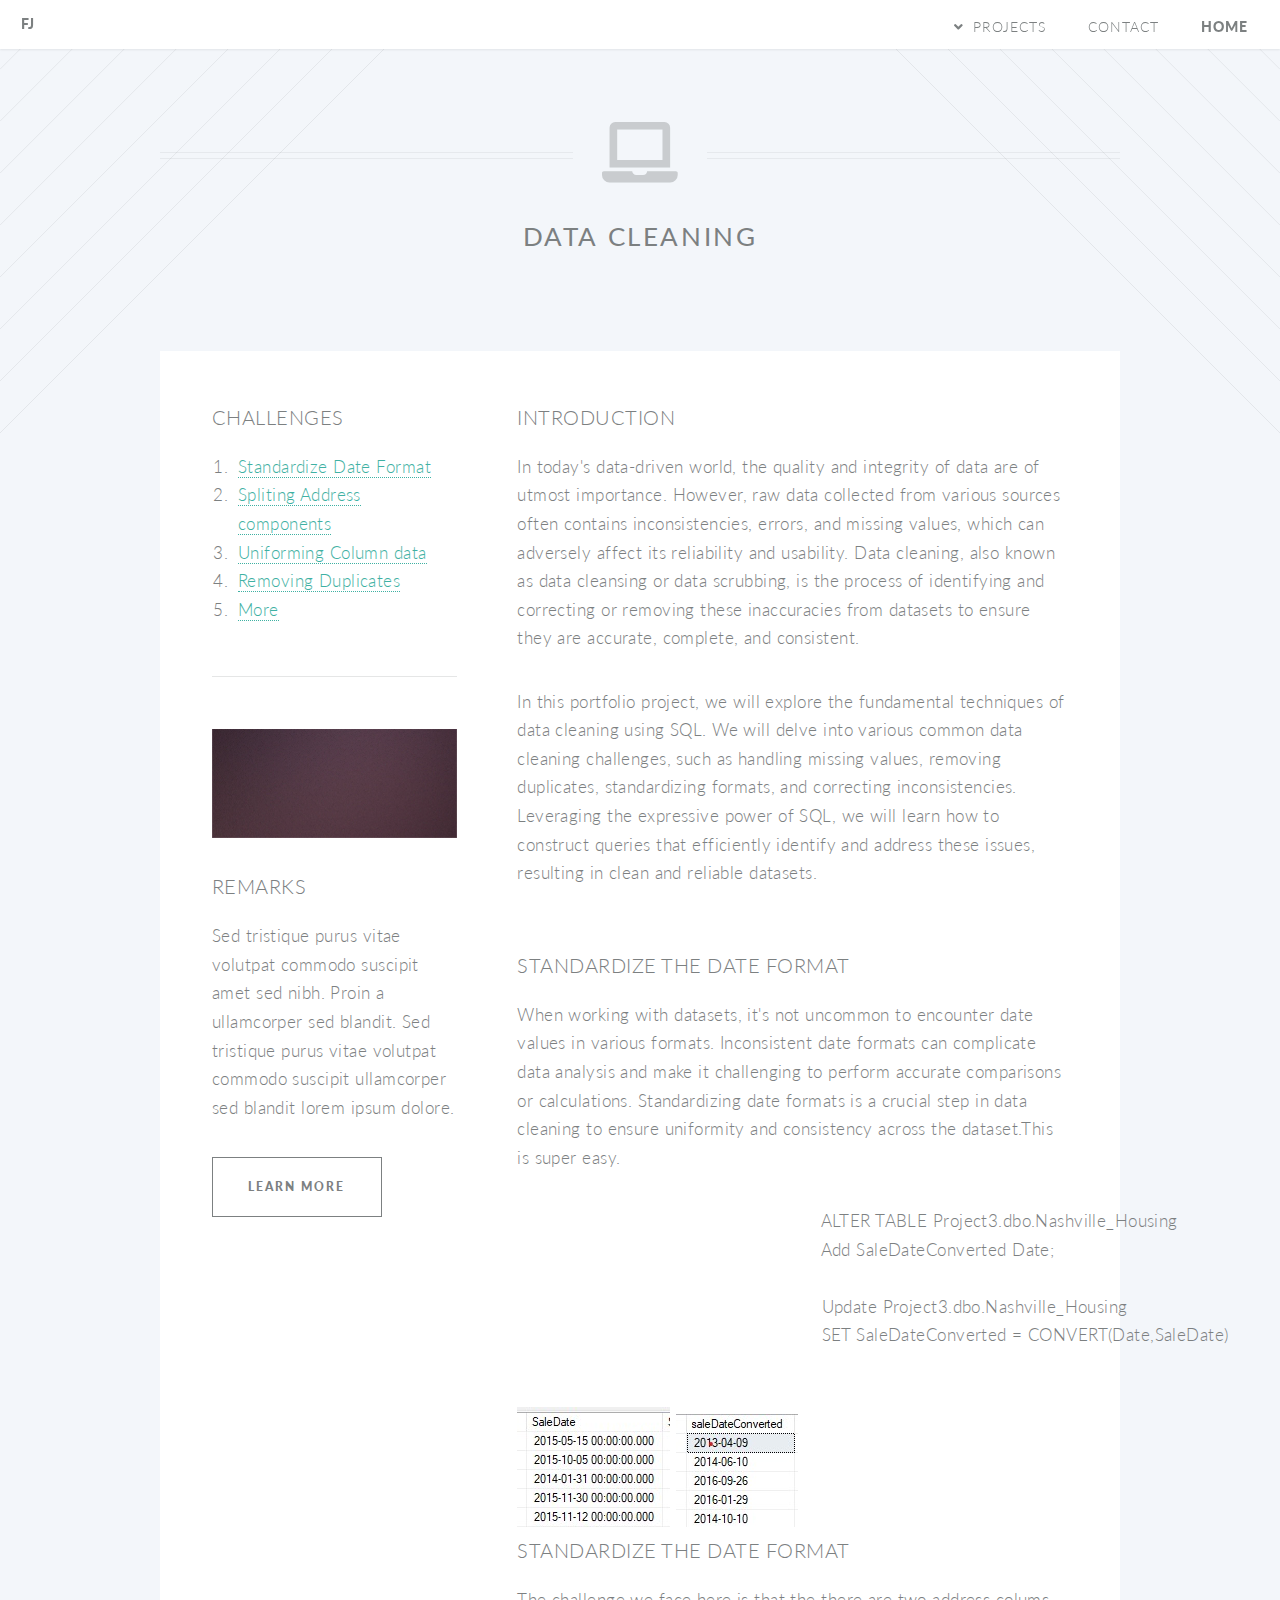
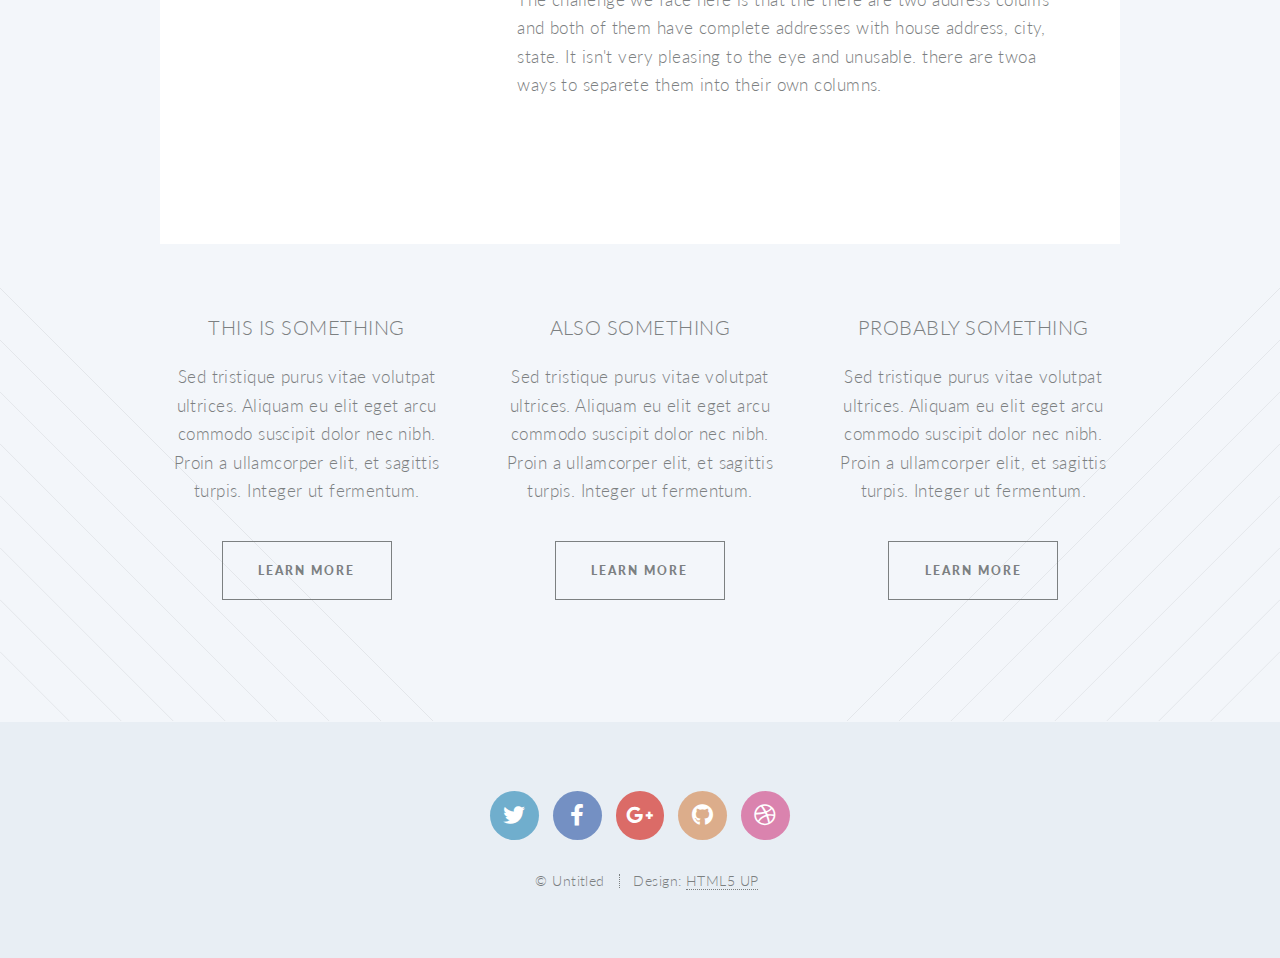
==== data_clean.html @ 55c639bf "Add files via upload" ====
<!DOCTYPE HTML>
<!--
	Twenty by HTML5 UP
	html5up.net | @ajlkn
	Free for personal and commercial use under the CCA 3.0 license (html5up.net/license)
-->
<html>
	<head>
		<!-- *******************************************
		************DONT FORGET TO CHANGE THIS*****************
		*************************************************-->
		<title>Data Cleaning</title>
		<meta charset="utf-8" />
		<meta name="viewport" content="width=device-width, initial-scale=1, user-scalable=no" />
		<link rel="stylesheet" href="assets/css/main.css" />
		<noscript><link rel="stylesheet" href="assets/css/noscript.css" /></noscript>
	</head>
	<body class="left-sidebar is-preload">
		<div id="page-wrapper">

			<!-- Header -->
			<header id="header">
				<h1 id="logo"><a href="index.html">FJ</a></h1>
				<nav id="nav">
					<ul>
						<li class="submenu">
							<a href="#">Projects</a>
							<ul>
								<li><a href="data_expl.html">Data Exploration</a></li>
								<li><a href="data_vis.html">Data Visualization</a></li>
								<li><a href="data_clean.html">Data Cleaning</a></li>
								<li><a href="data_corr.html">Data Correaltion</a></li>
								
							</ul>
						</li>
						<li><a href="contact.html">Contact</a></li>
						<li class="current"><a href="index.html">Home</a></li>
					</ul>
				</nav>
			</header>


			<!-- Main -->
				<article id="main">

					<header class="special container">
						<span class="icon solid fa-laptop"></span>
						<h2><strong>Data Cleaning</strong></h2>
						<p></p>
					</header>

					<!-- One -->
						<section class="wrapper style4 container">

							<div class="row gtr-150">
								<div class="col-4 col-12-narrower">

									<!-- Sidebar -->
										<div class="sidebar">
											<section>
												<header>
													<h3>Challenges</h3>
												</header>
												<ol>
                                                    <li><a herf="#">Standardize Date Format </a></li>
                                                    <li><a herf="#">Spliting Address components</a></li>
                                                    <li><a herf="#">Uniforming Column data</a></li>
                                                    <li><a herf="#">Removing Duplicates</a></li>
                                                    <li><a herf="#">More</a></li>
                                                </ol>
											</section>

											<section>
												<a href="#" class="image featured"><img src="images/pic03.jpg" alt="" /></a>
												<header>
													<h3>REmarks</h3>
												</header>
												<p>Sed tristique purus vitae volutpat commodo suscipit amet sed nibh. Proin a ullamcorper sed blandit. Sed tristique purus vitae volutpat commodo suscipit ullamcorper sed blandit lorem ipsum dolore.</p>
												<footer>
													<ul class="buttons">
														<li><a href="#" class="button small">Learn More</a></li>
													</ul>
												</footer>
											</section>
										</div>

								</div>
								<div class="col-8 col-12-narrower imp-narrower">

									<!-- Content -->
										<div class="content">
											<section>
												
												<header>
													<h3>Introduction</h3>
												</header>
                                                <p>In today's data-driven world, the quality and integrity of data are of utmost importance. However, raw data collected from various sources often contains inconsistencies, errors, and missing values, which can adversely affect its reliability and usability. Data cleaning, also known as data cleansing or data scrubbing, is the process of identifying and correcting or removing these inaccuracies from datasets to ensure they are accurate, complete, and consistent.</p>
                                                <p>In this portfolio project, we will explore the fundamental techniques of data cleaning using SQL. We will delve into various common data cleaning challenges, such as handling missing values, removing duplicates, standardizing formats, and correcting inconsistencies. Leveraging the expressive power of SQL, we will learn how to construct queries that efficiently identify and address these issues, resulting in clean and reliable datasets.</p>
                                                <br>
                                                <div class="box">
                                                <h3>Standardize the date format</h3>
                                                <p>When working with datasets, it's not uncommon to encounter date values in various formats. Inconsistent date formats can complicate data analysis and make it challenging to perform accurate comparisons or calculations. Standardizing date formats is a crucial step in data cleaning to ensure uniformity and consistency across the dataset.This is super easy. </p>
                                                
                                                    <pre>
                                                        ALTER TABLE Project3.dbo.Nashville_Housing
                                                        Add SaleDateConverted Date;

                                                        Update Project3.dbo.Nashville_Housing
                                                        SET SaleDateConverted = CONVERT(Date,SaleDate)

                                                    </pre>
                                                    <img src="images/date_1.jpg" alt="" />
                                                    <img src="images/date_2.jpg" alt="" />
                                                      
                                            </div>
                                            <div>
                                                <h3>Standardize the date format</h3> 
                                                <p>The challenge we face here is that the there are two address colums and both of them have complete addresses with house address, city, state. It isn't very pleasing to the eye and unusable. there are twoa ways to separete them into their own columns. </p>
                                                <pre>
                                                    
                                                </pre>
                                            </div>
                                            
                                            </section>
										</div>

								</div>
							</div>
						</section>

					<!-- Two -->
						<section class="wrapper style1 container special">
							<div class="row">
								<div class="col-4 col-12-narrower">

									<section>
										<header>
											<h3>This is Something</h3>
										</header>
										<p>Sed tristique purus vitae volutpat ultrices. Aliquam eu elit eget arcu commodo suscipit dolor nec nibh. Proin a ullamcorper elit, et sagittis turpis. Integer ut fermentum.</p>
										<footer>
											<ul class="buttons">
												<li><a href="#" class="button small">Learn More</a></li>
											</ul>
										</footer>
									</section>

								</div>
								<div class="col-4 col-12-narrower">

									<section>
										<header>
											<h3>Also Something</h3>
										</header>
										<p>Sed tristique purus vitae volutpat ultrices. Aliquam eu elit eget arcu commodo suscipit dolor nec nibh. Proin a ullamcorper elit, et sagittis turpis. Integer ut fermentum.</p>
										<footer>
											<ul class="buttons">
												<li><a href="#" class="button small">Learn More</a></li>
											</ul>
										</footer>
									</section>

								</div>
								<div class="col-4 col-12-narrower">

									<section>
										<header>
											<h3>Probably Something</h3>
										</header>
										<p>Sed tristique purus vitae volutpat ultrices. Aliquam eu elit eget arcu commodo suscipit dolor nec nibh. Proin a ullamcorper elit, et sagittis turpis. Integer ut fermentum.</p>
										<footer>
											<ul class="buttons">
												<li><a href="#" class="button small">Learn More</a></li>
											</ul>
										</footer>
									</section>

								</div>
							</div>
						</section>

				</article>

			<!-- Footer -->
				<footer id="footer">

					<ul class="icons">
						<li><a href="#" class="icon brands circle fa-twitter"><span class="label">Twitter</span></a></li>
						<li><a href="#" class="icon brands circle fa-facebook-f"><span class="label">Facebook</span></a></li>
						<li><a href="#" class="icon brands circle fa-google-plus-g"><span class="label">Google+</span></a></li>
						<li><a href="#" class="icon brands circle fa-github"><span class="label">Github</span></a></li>
						<li><a href="#" class="icon brands circle fa-dribbble"><span class="label">Dribbble</span></a></li>
					</ul>

					<ul class="copyright">
						<li>&copy; Untitled</li><li>Design: <a href="http://html5up.net">HTML5 UP</a></li>
					</ul>

				</footer>

		</div>

		<!-- Scripts -->
			<script src="assets/js/jquery.min.js"></script>
			<script src="assets/js/jquery.dropotron.min.js"></script>
			<script src="assets/js/jquery.scrolly.min.js"></script>
			<script src="assets/js/jquery.scrollgress.min.js"></script>
			<script src="assets/js/jquery.scrollex.min.js"></script>
			<script src="assets/js/browser.min.js"></script>
			<script src="assets/js/breakpoints.min.js"></script>
			<script src="assets/js/util.js"></script>
			<script src="assets/js/main.js"></script>

	</body>
</html>
---- assets/css/main.css ----
@import url("fontawesome-all.min.css");
@import url("https://fonts.googleapis.com/css?family=Lato:300,400,900");

/*
	Twenty by HTML5 UP
	html5up.net | @ajlkn
	Free for personal and commercial use under the CCA 3.0 license (html5up.net/license)
*/

html, body, div, span, applet, object,
iframe, h1, h2, h3, h4, h5, h6, p, blockquote,
pre, a, abbr, acronym, address, big, cite,
code, del, dfn, em, img, ins, kbd, q, s, samp,
small, strike, strong, sub, sup, tt, var, b,
u, i, center, dl, dt, dd, ol, ul, li, fieldset,
form, label, legend, table, caption, tbody,
tfoot, thead, tr, th, td, article, aside,
canvas, details, embed, figure, figcaption,
footer, header, hgroup, menu, nav, output, ruby,
section, summary, time, mark, audio, video {
	margin: 0;
	padding: 0;
	border: 0;
	font-size: 100%;
	font: inherit;
	vertical-align: baseline;}

article, aside, details, figcaption, figure,
footer, header, hgroup, menu, nav, section {
	display: block;}

body {
	line-height: 1;
}

ol, ul {
	list-style: none;
}

blockquote, q {
	quotes: none;
}

	blockquote:before, blockquote:after, q:before, q:after {
		content: '';
		content: none;
	}

table {
	border-collapse: collapse;
	border-spacing: 0;
}

body {
	-webkit-text-size-adjust: none;
}

mark {
	background-color: transparent;
	color: inherit;
}

input::-moz-focus-inner {
	border: 0;
	padding: 0;
}

input, select, textarea {
	-moz-appearance: none;
	-webkit-appearance: none;
	-ms-appearance: none;
	appearance: none;
}

/* Basic */

	html {
		box-sizing: border-box;
	}

	*, *:before, *:after {
		box-sizing: inherit;
	}

	body {
		background: #f3f6fa;
	}

		body.is-preload *, body.is-preload *:before, body.is-preload *:after {
			-moz-animation: none !important;
			-webkit-animation: none !important;
			-ms-animation: none !important;
			animation: none !important;
			-moz-transition: none !important;
			-webkit-transition: none !important;
			-ms-transition: none !important;
			transition: none !important;
		}

	body, input, select, textarea {
		color: #7c8081;
		font-family: 'Lato', sans-serif;
		font-size: 15pt;
		font-weight: 300;
		letter-spacing: 0.025em;
		line-height: 1.75em;
	}

	a {
		-moz-transition: color 0.2s ease-in-out, border-color 0.2s ease-in-out, background-color 0.2s ease-in-out;
		-webkit-transition: color 0.2s ease-in-out, border-color 0.2s ease-in-out, background-color 0.2s ease-in-out;
		-ms-transition: color 0.2s ease-in-out, border-color 0.2s ease-in-out, background-color 0.2s ease-in-out;
		transition: color 0.2s ease-in-out, border-color 0.2s ease-in-out, background-color 0.2s ease-in-out;
		color: #3fb1a3;
		text-decoration: none;
		border-bottom: dotted 1px;
	}

		a:hover {
			border-bottom-color: transparent;
		}

	strong, b {
		font-weight: 400;
	}

	p, ul, ol, dl, table, blockquote {
		margin: 0 0 2em 0;
	}

	h1, h2, h3, h4, h5, h6 {
		color: inherit;
		font-weight: 300;
		line-height: 1.75em;
		margin-bottom: 1em;
		text-transform: uppercase;
	}

		h1 a, h2 a, h3 a, h4 a, h5 a, h6 a {
			color: inherit;
			text-decoration: none;
			border: 0;
		}

	h2 {
		font-size: 1.5em;
		letter-spacing: 0.1em;
	}

	h3 {
		font-size: 1.15em;
		letter-spacing: 0.025em;
	}

	sub {
		font-size: 0.8em;
		position: relative;
		top: 0.5em;
	}

	sup {
		font-size: 0.8em;
		position: relative;
		top: -0.5em;
	}

	hr {
		border-top: solid 1px rgba(124, 128, 129, 0.2);
		border: 0;
		margin-bottom: 1.5em;
	}

	blockquote {
		border-left: solid 0.5em rgba(124, 128, 129, 0.2);
		font-style: italic;
		padding: 1em 0 1em 2em;
	}

/* Container */

	.container {
		margin: 0 auto;
		max-width: 100%;
		width: 1400px;
	}

		.container.medium {
			width: 1050px;
		}

		@media screen and (max-width: 1680px) {

			.container {
				width: 1200px;
			}

				.container.medium {
					width: 900px;
				}

		}

		@media screen and (max-width: 1280px) {

			.container {
				width: 960px;
			}

				.container.medium {
					width: 735px;
				}

		}

		@media screen and (max-width: 980px) {

			.container {
				width: 95%;
			}

				.container.medium {
					width: 71.25%;
				}

		}

		@media screen and (max-width: 840px) {

			.container {
				width: 95%;
			}

				.container.medium {
					width: 95%;
				}

		}

		@media screen and (max-width: 736px) {

			.container {
				width: 100%;
			}

				.container.medium {
					width: 100%;
				}

		}

/* Row */

	.row {
		display: flex;
		flex-wrap: wrap;
		box-sizing: border-box;
		align-items: stretch;
	}

		.row > * {
			box-sizing: border-box;
		}

		.row.gtr-uniform > * > :last-child {
			margin-bottom: 0;
		}

		.row.aln-left {
			justify-content: flex-start;
		}

		.row.aln-center {
			justify-content: center;
		}

		.row.aln-right {
			justify-content: flex-end;
		}

		.row.aln-top {
			align-items: flex-start;
		}

		.row.aln-middle {
			align-items: center;
		}

		.row.aln-bottom {
			align-items: flex-end;
		}

		.row > .imp {
			order: -1;
		}

		.row > .col-1 {
			width: 8.33333%;
		}

		.row > .off-1 {
			margin-left: 8.33333%;
		}

		.row > .col-2 {
			width: 16.66667%;
		}

		.row > .off-2 {
			margin-left: 16.66667%;
		}

		.row > .col-3 {
			width: 25%;
		}

		.row > .off-3 {
			margin-left: 25%;
		}

		.row > .col-4 {
			width: 33.33333%;
		}

		.row > .off-4 {
			margin-left: 33.33333%;
		}

		.row > .col-5 {
			width: 41.66667%;
		}

		.row > .off-5 {
			margin-left: 41.66667%;
		}

		.row > .col-6 {
			width: 50%;
		}

		.row > .off-6 {
			margin-left: 50%;
		}

		.row > .col-7 {
			width: 58.33333%;
		}

		.row > .off-7 {
			margin-left: 58.33333%;
		}

		.row > .col-8 {
			width: 66.66667%;
		}

		.row > .off-8 {
			margin-left: 66.66667%;
		}

		.row > .col-9 {
			width: 75%;
		}

		.row > .off-9 {
			margin-left: 75%;
		}

		.row > .col-10 {
			width: 83.33333%;
		}

		.row > .off-10 {
			margin-left: 83.33333%;
		}

		.row > .col-11 {
			width: 91.66667%;
		}

		.row > .off-11 {
			margin-left: 91.66667%;
		}

		.row > .col-12 {
			width: 100%;
		}

		.row > .off-12 {
			margin-left: 100%;
		}

		.row.gtr-0 {
			margin-top: 0px;
			margin-left: 0px;
		}

			.row.gtr-0 > * {
				padding: 0px 0 0 0px;
			}

			.row.gtr-0.gtr-uniform {
				margin-top: 0px;
			}

				.row.gtr-0.gtr-uniform > * {
					padding-top: 0px;
				}

		.row.gtr-25 {
			margin-top: -12.5px;
			margin-left: -12.5px;
		}

			.row.gtr-25 > * {
				padding: 12.5px 0 0 12.5px;
			}

			.row.gtr-25.gtr-uniform {
				margin-top: -12.5px;
			}

				.row.gtr-25.gtr-uniform > * {
					padding-top: 12.5px;
				}

		.row.gtr-50 {
			margin-top: -25px;
			margin-left: -25px;
		}

			.row.gtr-50 > * {
				padding: 25px 0 0 25px;
			}

			.row.gtr-50.gtr-uniform {
				margin-top: -25px;
			}

				.row.gtr-50.gtr-uniform > * {
					padding-top: 25px;
				}

		.row {
			margin-top: -50px;
			margin-left: -50px;
		}

			.row > * {
				padding: 50px 0 0 50px;
			}

			.row.gtr-uniform {
				margin-top: -50px;
			}

				.row.gtr-uniform > * {
					padding-top: 50px;
				}

		.row.gtr-150 {
			margin-top: -75px;
			margin-left: -75px;
		}

			.row.gtr-150 > * {
				padding: 75px 0 0 75px;
			}

			.row.gtr-150.gtr-uniform {
				margin-top: -75px;
			}

				.row.gtr-150.gtr-uniform > * {
					padding-top: 75px;
				}

		.row.gtr-200 {
			margin-top: -100px;
			margin-left: -100px;
		}

			.row.gtr-200 > * {
				padding: 100px 0 0 100px;
			}

			.row.gtr-200.gtr-uniform {
				margin-top: -100px;
			}

				.row.gtr-200.gtr-uniform > * {
					padding-top: 100px;
				}

		@media screen and (max-width: 1680px) {

			.row {
				display: flex;
				flex-wrap: wrap;
				box-sizing: border-box;
				align-items: stretch;
			}

				.row > * {
					box-sizing: border-box;
				}

				.row.gtr-uniform > * > :last-child {
					margin-bottom: 0;
				}

				.row.aln-left {
					justify-content: flex-start;
				}

				.row.aln-center {
					justify-content: center;
				}

				.row.aln-right {
					justify-content: flex-end;
				}

				.row.aln-top {
					align-items: flex-start;
				}

				.row.aln-middle {
					align-items: center;
				}

				.row.aln-bottom {
					align-items: flex-end;
				}

				.row > .imp-wide {
					order: -1;
				}

				.row > .col-1-wide {
					width: 8.33333%;
				}

				.row > .off-1-wide {
					margin-left: 8.33333%;
				}

				.row > .col-2-wide {
					width: 16.66667%;
				}

				.row > .off-2-wide {
					margin-left: 16.66667%;
				}

				.row > .col-3-wide {
					width: 25%;
				}

				.row > .off-3-wide {
					margin-left: 25%;
				}

				.row > .col-4-wide {
					width: 33.33333%;
				}

				.row > .off-4-wide {
					margin-left: 33.33333%;
				}

				.row > .col-5-wide {
					width: 41.66667%;
				}

				.row > .off-5-wide {
					margin-left: 41.66667%;
				}

				.row > .col-6-wide {
					width: 50%;
				}

				.row > .off-6-wide {
					margin-left: 50%;
				}

				.row > .col-7-wide {
					width: 58.33333%;
				}

				.row > .off-7-wide {
					margin-left: 58.33333%;
				}

				.row > .col-8-wide {
					width: 66.66667%;
				}

				.row > .off-8-wide {
					margin-left: 66.66667%;
				}

				.row > .col-9-wide {
					width: 75%;
				}

				.row > .off-9-wide {
					margin-left: 75%;
				}

				.row > .col-10-wide {
					width: 83.33333%;
				}

				.row > .off-10-wide {
					margin-left: 83.33333%;
				}

				.row > .col-11-wide {
					width: 91.66667%;
				}

				.row > .off-11-wide {
					margin-left: 91.66667%;
				}

				.row > .col-12-wide {
					width: 100%;
				}

				.row > .off-12-wide {
					margin-left: 100%;
				}

				.row.gtr-0 {
					margin-top: 0px;
					margin-left: 0px;
				}

					.row.gtr-0 > * {
						padding: 0px 0 0 0px;
					}

					.row.gtr-0.gtr-uniform {
						margin-top: 0px;
					}

						.row.gtr-0.gtr-uniform > * {
							padding-top: 0px;
						}

				.row.gtr-25 {
					margin-top: -10px;
					margin-left: -10px;
				}

					.row.gtr-25 > * {
						padding: 10px 0 0 10px;
					}

					.row.gtr-25.gtr-uniform {
						margin-top: -10px;
					}

						.row.gtr-25.gtr-uniform > * {
							padding-top: 10px;
						}

				.row.gtr-50 {
					margin-top: -20px;
					margin-left: -20px;
				}

					.row.gtr-50 > * {
						padding: 20px 0 0 20px;
					}

					.row.gtr-50.gtr-uniform {
						margin-top: -20px;
					}

						.row.gtr-50.gtr-uniform > * {
							padding-top: 20px;
						}

				.row {
					margin-top: -40px;
					margin-left: -40px;
				}

					.row > * {
						padding: 40px 0 0 40px;
					}

					.row.gtr-uniform {
						margin-top: -40px;
					}

						.row.gtr-uniform > * {
							padding-top: 40px;
						}

				.row.gtr-150 {
					margin-top: -60px;
					margin-left: -60px;
				}

					.row.gtr-150 > * {
						padding: 60px 0 0 60px;
					}

					.row.gtr-150.gtr-uniform {
						margin-top: -60px;
					}

						.row.gtr-150.gtr-uniform > * {
							padding-top: 60px;
						}

				.row.gtr-200 {
					margin-top: -80px;
					margin-left: -80px;
				}

					.row.gtr-200 > * {
						padding: 80px 0 0 80px;
					}

					.row.gtr-200.gtr-uniform {
						margin-top: -80px;
					}

						.row.gtr-200.gtr-uniform > * {
							padding-top: 80px;
						}

		}

		@media screen and (max-width: 1280px) {

			.row {
				display: flex;
				flex-wrap: wrap;
				box-sizing: border-box;
				align-items: stretch;
			}

				.row > * {
					box-sizing: border-box;
				}

				.row.gtr-uniform > * > :last-child {
					margin-bottom: 0;
				}

				.row.aln-left {
					justify-content: flex-start;
				}

				.row.aln-center {
					justify-content: center;
				}

				.row.aln-right {
					justify-content: flex-end;
				}

				.row.aln-top {
					align-items: flex-start;
				}

				.row.aln-middle {
					align-items: center;
				}

				.row.aln-bottom {
					align-items: flex-end;
				}

				.row > .imp-normal {
					order: -1;
				}

				.row > .col-1-normal {
					width: 8.33333%;
				}

				.row > .off-1-normal {
					margin-left: 8.33333%;
				}

				.row > .col-2-normal {
					width: 16.66667%;
				}

				.row > .off-2-normal {
					margin-left: 16.66667%;
				}

				.row > .col-3-normal {
					width: 25%;
				}

				.row > .off-3-normal {
					margin-left: 25%;
				}

				.row > .col-4-normal {
					width: 33.33333%;
				}

				.row > .off-4-normal {
					margin-left: 33.33333%;
				}

				.row > .col-5-normal {
					width: 41.66667%;
				}

				.row > .off-5-normal {
					margin-left: 41.66667%;
				}

				.row > .col-6-normal {
					width: 50%;
				}

				.row > .off-6-normal {
					margin-left: 50%;
				}

				.row > .col-7-normal {
					width: 58.33333%;
				}

				.row > .off-7-normal {
					margin-left: 58.33333%;
				}

				.row > .col-8-normal {
					width: 66.66667%;
				}

				.row > .off-8-normal {
					margin-left: 66.66667%;
				}

				.row > .col-9-normal {
					width: 75%;
				}

				.row > .off-9-normal {
					margin-left: 75%;
				}

				.row > .col-10-normal {
					width: 83.33333%;
				}

				.row > .off-10-normal {
					margin-left: 83.33333%;
				}

				.row > .col-11-normal {
					width: 91.66667%;
				}

				.row > .off-11-normal {
					margin-left: 91.66667%;
				}

				.row > .col-12-normal {
					width: 100%;
				}

				.row > .off-12-normal {
					margin-left: 100%;
				}

				.row.gtr-0 {
					margin-top: 0px;
					margin-left: 0px;
				}

					.row.gtr-0 > * {
						padding: 0px 0 0 0px;
					}

					.row.gtr-0.gtr-uniform {
						margin-top: 0px;
					}

						.row.gtr-0.gtr-uniform > * {
							padding-top: 0px;
						}

				.row.gtr-25 {
					margin-top: -10px;
					margin-left: -10px;
				}

					.row.gtr-25 > * {
						padding: 10px 0 0 10px;
					}

					.row.gtr-25.gtr-uniform {
						margin-top: -10px;
					}

						.row.gtr-25.gtr-uniform > * {
							padding-top: 10px;
						}

				.row.gtr-50 {
					margin-top: -20px;
					margin-left: -20px;
				}

					.row.gtr-50 > * {
						padding: 20px 0 0 20px;
					}

					.row.gtr-50.gtr-uniform {
						margin-top: -20px;
					}

						.row.gtr-50.gtr-uniform > * {
							padding-top: 20px;
						}

				.row {
					margin-top: -40px;
					margin-left: -40px;
				}

					.row > * {
						padding: 40px 0 0 40px;
					}

					.row.gtr-uniform {
						margin-top: -40px;
					}

						.row.gtr-uniform > * {
							padding-top: 40px;
						}

				.row.gtr-150 {
					margin-top: -60px;
					margin-left: -60px;
				}

					.row.gtr-150 > * {
						padding: 60px 0 0 60px;
					}

					.row.gtr-150.gtr-uniform {
						margin-top: -60px;
					}

						.row.gtr-150.gtr-uniform > * {
							padding-top: 60px;
						}

				.row.gtr-200 {
					margin-top: -80px;
					margin-left: -80px;
				}

					.row.gtr-200 > * {
						padding: 80px 0 0 80px;
					}

					.row.gtr-200.gtr-uniform {
						margin-top: -80px;
					}

						.row.gtr-200.gtr-uniform > * {
							padding-top: 80px;
						}

		}

		@media screen and (max-width: 980px) {

			.row {
				display: flex;
				flex-wrap: wrap;
				box-sizing: border-box;
				align-items: stretch;
			}

				.row > * {
					box-sizing: border-box;
				}

				.row.gtr-uniform > * > :last-child {
					margin-bottom: 0;
				}

				.row.aln-left {
					justify-content: flex-start;
				}

				.row.aln-center {
					justify-content: center;
				}

				.row.aln-right {
					justify-content: flex-end;
				}

				.row.aln-top {
					align-items: flex-start;
				}

				.row.aln-middle {
					align-items: center;
				}

				.row.aln-bottom {
					align-items: flex-end;
				}

				.row > .imp-narrow {
					order: -1;
				}

				.row > .col-1-narrow {
					width: 8.33333%;
				}

				.row > .off-1-narrow {
					margin-left: 8.33333%;
				}

				.row > .col-2-narrow {
					width: 16.66667%;
				}

				.row > .off-2-narrow {
					margin-left: 16.66667%;
				}

				.row > .col-3-narrow {
					width: 25%;
				}

				.row > .off-3-narrow {
					margin-left: 25%;
				}

				.row > .col-4-narrow {
					width: 33.33333%;
				}

				.row > .off-4-narrow {
					margin-left: 33.33333%;
				}

				.row > .col-5-narrow {
					width: 41.66667%;
				}

				.row > .off-5-narrow {
					margin-left: 41.66667%;
				}

				.row > .col-6-narrow {
					width: 50%;
				}

				.row > .off-6-narrow {
					margin-left: 50%;
				}

				.row > .col-7-narrow {
					width: 58.33333%;
				}

				.row > .off-7-narrow {
					margin-left: 58.33333%;
				}

				.row > .col-8-narrow {
					width: 66.66667%;
				}

				.row > .off-8-narrow {
					margin-left: 66.66667%;
				}

				.row > .col-9-narrow {
					width: 75%;
				}

				.row > .off-9-narrow {
					margin-left: 75%;
				}

				.row > .col-10-narrow {
					width: 83.33333%;
				}

				.row > .off-10-narrow {
					margin-left: 83.33333%;
				}

				.row > .col-11-narrow {
					width: 91.66667%;
				}

				.row > .off-11-narrow {
					margin-left: 91.66667%;
				}

				.row > .col-12-narrow {
					width: 100%;
				}

				.row > .off-12-narrow {
					margin-left: 100%;
				}

				.row.gtr-0 {
					margin-top: 0px;
					margin-left: 0px;
				}

					.row.gtr-0 > * {
						padding: 0px 0 0 0px;
					}

					.row.gtr-0.gtr-uniform {
						margin-top: 0px;
					}

						.row.gtr-0.gtr-uniform > * {
							padding-top: 0px;
						}

				.row.gtr-25 {
					margin-top: -7.5px;
					margin-left: -7.5px;
				}

					.row.gtr-25 > * {
						padding: 7.5px 0 0 7.5px;
					}

					.row.gtr-25.gtr-uniform {
						margin-top: -7.5px;
					}

						.row.gtr-25.gtr-uniform > * {
							padding-top: 7.5px;
						}

				.row.gtr-50 {
					margin-top: -15px;
					margin-left: -15px;
				}

					.row.gtr-50 > * {
						padding: 15px 0 0 15px;
					}

					.row.gtr-50.gtr-uniform {
						margin-top: -15px;
					}

						.row.gtr-50.gtr-uniform > * {
							padding-top: 15px;
						}

				.row {
					margin-top: -30px;
					margin-left: -30px;
				}

					.row > * {
						padding: 30px 0 0 30px;
					}

					.row.gtr-uniform {
						margin-top: -30px;
					}

						.row.gtr-uniform > * {
							padding-top: 30px;
						}

				.row.gtr-150 {
					margin-top: -45px;
					margin-left: -45px;
				}

					.row.gtr-150 > * {
						padding: 45px 0 0 45px;
					}

					.row.gtr-150.gtr-uniform {
						margin-top: -45px;
					}

						.row.gtr-150.gtr-uniform > * {
							padding-top: 45px;
						}

				.row.gtr-200 {
					margin-top: -60px;
					margin-left: -60px;
				}

					.row.gtr-200 > * {
						padding: 60px 0 0 60px;
					}

					.row.gtr-200.gtr-uniform {
						margin-top: -60px;
					}

						.row.gtr-200.gtr-uniform > * {
							padding-top: 60px;
						}

		}

		@media screen and (max-width: 840px) {

			.row {
				display: flex;
				flex-wrap: wrap;
				box-sizing: border-box;
				align-items: stretch;
			}

				.row > * {
					box-sizing: border-box;
				}

				.row.gtr-uniform > * > :last-child {
					margin-bottom: 0;
				}

				.row.aln-left {
					justify-content: flex-start;
				}

				.row.aln-center {
					justify-content: center;
				}

				.row.aln-right {
					justify-content: flex-end;
				}

				.row.aln-top {
					align-items: flex-start;
				}

				.row.aln-middle {
					align-items: center;
				}

				.row.aln-bottom {
					align-items: flex-end;
				}

				.row > .imp-narrower {
					order: -1;
				}

				.row > .col-1-narrower {
					width: 8.33333%;
				}

				.row > .off-1-narrower {
					margin-left: 8.33333%;
				}

				.row > .col-2-narrower {
					width: 16.66667%;
				}

				.row > .off-2-narrower {
					margin-left: 16.66667%;
				}

				.row > .col-3-narrower {
					width: 25%;
				}

				.row > .off-3-narrower {
					margin-left: 25%;
				}

				.row > .col-4-narrower {
					width: 33.33333%;
				}

				.row > .off-4-narrower {
					margin-left: 33.33333%;
				}

				.row > .col-5-narrower {
					width: 41.66667%;
				}

				.row > .off-5-narrower {
					margin-left: 41.66667%;
				}

				.row > .col-6-narrower {
					width: 50%;
				}

				.row > .off-6-narrower {
					margin-left: 50%;
				}

				.row > .col-7-narrower {
					width: 58.33333%;
				}

				.row > .off-7-narrower {
					margin-left: 58.33333%;
				}

				.row > .col-8-narrower {
					width: 66.66667%;
				}

				.row > .off-8-narrower {
					margin-left: 66.66667%;
				}

				.row > .col-9-narrower {
					width: 75%;
				}

				.row > .off-9-narrower {
					margin-left: 75%;
				}

				.row > .col-10-narrower {
					width: 83.33333%;
				}

				.row > .off-10-narrower {
					margin-left: 83.33333%;
				}

				.row > .col-11-narrower {
					width: 91.66667%;
				}

				.row > .off-11-narrower {
					margin-left: 91.66667%;
				}

				.row > .col-12-narrower {
					width: 100%;
				}

				.row > .off-12-narrower {
					margin-left: 100%;
				}

				.row.gtr-0 {
					margin-top: 0px;
					margin-left: 0px;
				}

					.row.gtr-0 > * {
						padding: 0px 0 0 0px;
					}

					.row.gtr-0.gtr-uniform {
						margin-top: 0px;
					}

						.row.gtr-0.gtr-uniform > * {
							padding-top: 0px;
						}

				.row.gtr-25 {
					margin-top: -7.5px;
					margin-left: -7.5px;
				}

					.row.gtr-25 > * {
						padding: 7.5px 0 0 7.5px;
					}

					.row.gtr-25.gtr-uniform {
						margin-top: -7.5px;
					}

						.row.gtr-25.gtr-uniform > * {
							padding-top: 7.5px;
						}

				.row.gtr-50 {
					margin-top: -15px;
					margin-left: -15px;
				}

					.row.gtr-50 > * {
						padding: 15px 0 0 15px;
					}

					.row.gtr-50.gtr-uniform {
						margin-top: -15px;
					}

						.row.gtr-50.gtr-uniform > * {
							padding-top: 15px;
						}

				.row {
					margin-top: -30px;
					margin-left: -30px;
				}

					.row > * {
						padding: 30px 0 0 30px;
					}

					.row.gtr-uniform {
						margin-top: -30px;
					}

						.row.gtr-uniform > * {
							padding-top: 30px;
						}

				.row.gtr-150 {
					margin-top: -45px;
					margin-left: -45px;
				}

					.row.gtr-150 > * {
						padding: 45px 0 0 45px;
					}

					.row.gtr-150.gtr-uniform {
						margin-top: -45px;
					}

						.row.gtr-150.gtr-uniform > * {
							padding-top: 45px;
						}

				.row.gtr-200 {
					margin-top: -60px;
					margin-left: -60px;
				}

					.row.gtr-200 > * {
						padding: 60px 0 0 60px;
					}

					.row.gtr-200.gtr-uniform {
						margin-top: -60px;
					}

						.row.gtr-200.gtr-uniform > * {
							padding-top: 60px;
						}

		}

		@media screen and (max-width: 736px) {

			.row {
				display: flex;
				flex-wrap: wrap;
				box-sizing: border-box;
				align-items: stretch;
			}

				.row > * {
					box-sizing: border-box;
				}

				.row.gtr-uniform > * > :last-child {
					margin-bottom: 0;
				}

				.row.aln-left {
					justify-content: flex-start;
				}

				.row.aln-center {
					justify-content: center;
				}

				.row.aln-right {
					justify-content: flex-end;
				}

				.row.aln-top {
					align-items: flex-start;
				}

				.row.aln-middle {
					align-items: center;
				}

				.row.aln-bottom {
					align-items: flex-end;
				}

				.row > .imp-mobile {
					order: -1;
				}

				.row > .col-1-mobile {
					width: 8.33333%;
				}

				.row > .off-1-mobile {
					margin-left: 8.33333%;
				}

				.row > .col-2-mobile {
					width: 16.66667%;
				}

				.row > .off-2-mobile {
					margin-left: 16.66667%;
				}

				.row > .col-3-mobile {
					width: 25%;
				}

				.row > .off-3-mobile {
					margin-left: 25%;
				}

				.row > .col-4-mobile {
					width: 33.33333%;
				}

				.row > .off-4-mobile {
					margin-left: 33.33333%;
				}

				.row > .col-5-mobile {
					width: 41.66667%;
				}

				.row > .off-5-mobile {
					margin-left: 41.66667%;
				}

				.row > .col-6-mobile {
					width: 50%;
				}

				.row > .off-6-mobile {
					margin-left: 50%;
				}

				.row > .col-7-mobile {
					width: 58.33333%;
				}

				.row > .off-7-mobile {
					margin-left: 58.33333%;
				}

				.row > .col-8-mobile {
					width: 66.66667%;
				}

				.row > .off-8-mobile {
					margin-left: 66.66667%;
				}

				.row > .col-9-mobile {
					width: 75%;
				}

				.row > .off-9-mobile {
					margin-left: 75%;
				}

				.row > .col-10-mobile {
					width: 83.33333%;
				}

				.row > .off-10-mobile {
					margin-left: 83.33333%;
				}

				.row > .col-11-mobile {
					width: 91.66667%;
				}

				.row > .off-11-mobile {
					margin-left: 91.66667%;
				}

				.row > .col-12-mobile {
					width: 100%;
				}

				.row > .off-12-mobile {
					margin-left: 100%;
				}

				.row.gtr-0 {
					margin-top: 0px;
					margin-left: 0px;
				}

					.row.gtr-0 > * {
						padding: 0px 0 0 0px;
					}

					.row.gtr-0.gtr-uniform {
						margin-top: 0px;
					}

						.row.gtr-0.gtr-uniform > * {
							padding-top: 0px;
						}

				.row.gtr-25 {
					margin-top: -7.5px;
					margin-left: -7.5px;
				}

					.row.gtr-25 > * {
						padding: 7.5px 0 0 7.5px;
					}

					.row.gtr-25.gtr-uniform {
						margin-top: -7.5px;
					}

						.row.gtr-25.gtr-uniform > * {
							padding-top: 7.5px;
						}

				.row.gtr-50 {
					margin-top: -15px;
					margin-left: -15px;
				}

					.row.gtr-50 > * {
						padding: 15px 0 0 15px;
					}

					.row.gtr-50.gtr-uniform {
						margin-top: -15px;
					}

						.row.gtr-50.gtr-uniform > * {
							padding-top: 15px;
						}

				.row {
					margin-top: -30px;
					margin-left: -30px;
				}

					.row > * {
						padding: 30px 0 0 30px;
					}

					.row.gtr-uniform {
						margin-top: -30px;
					}

						.row.gtr-uniform > * {
							padding-top: 30px;
						}

				.row.gtr-150 {
					margin-top: -45px;
					margin-left: -45px;
				}

					.row.gtr-150 > * {
						padding: 45px 0 0 45px;
					}

					.row.gtr-150.gtr-uniform {
						margin-top: -45px;
					}

						.row.gtr-150.gtr-uniform > * {
							padding-top: 45px;
						}

				.row.gtr-200 {
					margin-top: -60px;
					margin-left: -60px;
				}

					.row.gtr-200 > * {
						padding: 60px 0 0 60px;
					}

					.row.gtr-200.gtr-uniform {
						margin-top: -60px;
					}

						.row.gtr-200.gtr-uniform > * {
							padding-top: 60px;
						}

		}

/* Section/Article */

	section.special, article.special {
		text-align: center;
	}

	header.major {
		padding-bottom: 2em;
	}

	header.special {
		margin-bottom: 5em;
		padding-top: 7em;
		position: relative;
		text-align: center;
	}

		header.special:before, header.special:after {
			border-bottom: solid 1.5px;
			border-top: solid 1.5px;
			content: '';
			height: 7px;
			opacity: 0.1;
			position: absolute;
			top: 1.75em;
			width: 43%;
		}

		header.special:before {
			left: 0;
		}

		header.special:after {
			right: 0;
		}

		header.special h2 {
			margin-bottom: 0;
		}

		header.special h2 + p {
			margin-bottom: 0;
			padding-top: 1.5em;
		}

		header.special .icon {
			cursor: default;
			height: 7em;
			left: 0;
			position: absolute;
			text-align: center;
			top: 1em;
			width: 100%;
		}

			header.special .icon:before {
				font-size: 3.5em;
				opacity: 0.35;
			}

	footer > :last-child {
		margin-bottom: 0;
	}

	footer.major {
		padding-top: 3em;
	}

/* Form */

	input[type="text"],
	input[type="password"],
	input[type="email"],
	textarea {
		-moz-transition: background-color 0.2s ease-in-out, border-color 0.2s ease-in-out;
		-webkit-transition: background-color 0.2s ease-in-out, border-color 0.2s ease-in-out;
		-ms-transition: background-color 0.2s ease-in-out, border-color 0.2s ease-in-out;
		transition: background-color 0.2s ease-in-out, border-color 0.2s ease-in-out;
		-moz-appearance: none;
		-webkit-appearance: none;
		-ms-appearance: none;
		appearance: none;
		background: none;
		border: solid 1px rgba(124, 128, 129, 0.2);
		border-radius: 0;
		color: inherit;
		display: block;
		padding: 0.75em;
		text-decoration: none;
		width: 100%;
		outline: 0;
	}

		input[type="text"]:focus,
		input[type="password"]:focus,
		input[type="email"]:focus,
		textarea:focus {
			border-color: #83d3c9;
		}

	input[type="text"],
	input[type="password"],
	input[type="email"] {
		line-height: 1em;
	}

	::-webkit-input-placeholder {
		color: inherit;
		opacity: 0.5;
		position: relative;
		top: 3px;
	}

	:-moz-placeholder {
		color: inherit;
		opacity: 0.5;
	}

	::-moz-placeholder {
		color: inherit;
		opacity: 0.5;
	}

	:-ms-input-placeholder {
		color: inherit;
		opacity: 0.5;
	}

/* Image */

	.image {
		border: 0;
		
		position: relative;
	}

		.image:before {
			background: url("images/overlay.png");
			content: '';
			height: 100%;
			left: 0;
			position: absolute;
			top: 0;
			width: 100%;
		}

		.image.fit {
			display: block;
		}

			.image.fit img {
				display: block;
				width: 100%;
			}

		.image.featured {
			display: flex;
			margin: 0 0 2em 0;
		}

			.image.featured img {
				display: block;
				width: 100%;
			}

/* Icon */

	.icon {
		text-decoration: none;
		position: relative;
	}

		.icon:before {
			-moz-osx-font-smoothing: grayscale;
			-webkit-font-smoothing: antialiased;
			display: inline-block;
			font-style: normal;
			font-variant: normal;
			text-rendering: auto;
			line-height: 1;
			text-transform: none !important;
			font-family: 'Font Awesome 5 Free';
			font-weight: 400;
		}

		.icon.solid:before {
			font-weight: 900;
		}

		.icon:before {
			line-height: inherit;
		}

		.icon.brands:before {
			font-family: 'Font Awesome 5 Brands';
		}

		.icon.circle {
			-moz-transition: all 0.2s ease-in-out;
			-webkit-transition: all 0.2s ease-in-out;
			-ms-transition: all 0.2s ease-in-out;
			transition: all 0.2s ease-in-out;
			border: 0;
			border-radius: 100%;
			display: inline-block;
			font-size: 1.25em;
			height: 2.25em;
			left: 0;
			line-height: 2.25em;
			text-align: center;
			text-decoration: none;
			top: 0;
			width: 2.25em;
		}

			.icon.circle:hover {
				top: -0.2em;
			}

			.icon.circle.fa-twitter {
				background: #70aecd;
				color: #fff;
			}

				.icon.circle.fa-twitter:hover {
					background: #7fb7d2;
				}

			.icon.circle.fa-facebook-f {
				background: #7490c3;
				color: #fff;
			}

				.icon.circle.fa-facebook-f:hover {
					background: #829bc9;
				}

			.icon.circle.fa-google-plus-g {
				background: #db6b67;
				color: #fff;
			}

				.icon.circle.fa-google-plus-g:hover {
					background: #df7b77;
				}

			.icon.circle.fa-github {
				background: #dcad8b;
				color: #fff;
			}

				.icon.circle.fa-github:hover {
					background: #e1b89b;
				}

			.icon.circle.fa-dribbble {
				background: #da83ae;
				color: #fff;
			}

				.icon.circle.fa-dribbble:hover {
					background: #df93b8;
				}

		.icon.featured {
			cursor: default;
			display: block;
			margin: 0 0 1.5em 0;
			opacity: 0.35;
			text-align: center;
		}

			.icon.featured:before {
				font-size: 5em;
				line-height: 1em;
			}

		.icon > .label {
			display: none;
		}

/* List */

	ol {
		list-style: decimal;
		padding-left: 1.25em;
	}

		ol li {
			padding-left: 0.25em;
		}

	ul {
		list-style: disc;
		padding-left: 1em;
	}

		ul li {
			padding-left: 0.5em;
		}

/* Icons */

	ul.icons {
		list-style: none;
		padding-left: 0;
		cursor: default;
	}

		ul.icons li {
			display: inline-block;
			line-height: 1em;
			padding-left: 0.5em;
		}

			ul.icons li:first-child {
				padding-left: 0;
			}

/* Featured Icons */

	ul.featured-icons {
		cursor: default;
		margin: -0.75em 0 0 0;
		opacity: 0.35;
		overflow: hidden;
		position: relative;
		list-style: none;
		padding-left: 0;
	}

		ul.featured-icons li {
			display: block;
			float: left;
			text-align: center;
			width: 50%;
			padding-left: 0;
			margin-bottom: 1em;
		}

			ul.featured-icons li .icon {
				display: inline-block;
				font-size: 5.5em;
				height: 1em;
				line-height: 1.5em;
				width: 1em;
			}

/* Buttons */

	ul.buttons {
		cursor: default;
		list-style: none;
		padding-left: 0;
	}

		ul.buttons:last-child {
			margin-bottom: 0;
		}

		ul.buttons li {
			display: inline-block;
			padding: 0 0 0 1.5em;
		}

			ul.buttons li:first-child {
				padding: 0;
			}

		ul.buttons.stacked li {
			display: block;
			padding: 1.5em 0 0 0;
		}

			ul.buttons.stacked li:first-child {
				padding: 0;
			}

/* Table */

	table {
		width: 100%;
	}

		table.default {
			width: 100%;
		}

			table.default tbody tr {
				border-bottom: solid 1px rgba(124, 128, 129, 0.2);
			}

			table.default td {
				padding: 0.5em 1em 0.5em 1em;
			}

			table.default th {
				font-weight: 400;
				padding: 0.5em 1em 0.5em 1em;
				text-align: left;
			}

			table.default thead {
				background: #7c8081;
				color: #fff;
			}

/* Button */

	input[type="button"],
	input[type="submit"],
	input[type="reset"],
	button,
	.button {
		-moz-appearance: none;
		-webkit-appearance: none;
		-ms-appearance: none;
		appearance: none;
		-moz-transition: color 0.2s ease-in-out, border-color 0.2s ease-in-out, background-color 0.2s ease-in-out;
		-webkit-transition: color 0.2s ease-in-out, border-color 0.2s ease-in-out, background-color 0.2s ease-in-out;
		-ms-transition: color 0.2s ease-in-out, border-color 0.2s ease-in-out, background-color 0.2s ease-in-out;
		transition: color 0.2s ease-in-out, border-color 0.2s ease-in-out, background-color 0.2s ease-in-out;
		background: none;
		border: solid 1px;
		border-radius: 0;
		color: inherit;
		cursor: pointer;
		display: inline-block;
		font-size: 0.8em;
		font-weight: 900;
		letter-spacing: 2px;
		min-width: 18em;
		padding: 0 0.75em;
		line-height: 3.75em;
		text-align: center;
		text-decoration: none;
		text-transform: uppercase;
	}

		input[type="button"]:hover,
		input[type="submit"]:hover,
		input[type="reset"]:hover,
		button:hover,
		.button:hover {
			background: rgba(188, 202, 206, 0.15);
			border-color: inherit;
		}

		input[type="button"].primary,
		input[type="submit"].primary,
		input[type="reset"].primary,
		button.primary,
		.button.primary {
			background: #83d3c9;
			border-color: #83d3c9;
			color: #fff !important;
		}

			input[type="button"].primary:hover,
			input[type="submit"].primary:hover,
			input[type="reset"].primary:hover,
			button.primary:hover,
			.button.primary:hover {
				background: #96dad1 !important;
				border-color: #96dad1 !important;
			}

		input[type="button"].fit,
		input[type="submit"].fit,
		input[type="reset"].fit,
		button.fit,
		.button.fit {
			width: 100%;
		}

		input[type="button"].small,
		input[type="submit"].small,
		input[type="reset"].small,
		button.small,
		.button.small {
			font-size: 0.7em;
			min-width: 14em;
			padding: 0.5em 0;
		}

/* Wrapper */

	.wrapper {
		margin-bottom: 5em;
		padding: 5em;
	}

		.wrapper.style1 {
			padding: 0;
		}

		.wrapper.style2 {
			background-color: #83d3c9;
			background-image: url("images/light-bl.svg"), url("images/light-br.svg");
			background-position: bottom left, bottom right;
			background-repeat: no-repeat, no-repeat;
			background-size: 25em, 25em;
			color: #fff;
		}

			.wrapper.style2 input[type="button"]:hover,
			.wrapper.style2 input[type="submit"]:hover,
			.wrapper.style2 input[type="reset"]:hover,
			.wrapper.style2 button:hover,
			.wrapper.style2 .button:hover {
				background: rgba(255, 255, 255, 0.15) !important;
			}

			.wrapper.style2 input[type="button"].primary,
			.wrapper.style2 input[type="submit"].primary,
			.wrapper.style2 input[type="reset"].primary,
			.wrapper.style2 button.primary,
			.wrapper.style2 .button.primary {
				background: #fff;
				border-color: #fff;
				color: #83d3c9 !important;
			}

				.wrapper.style2 input[type="button"].primary:hover,
				.wrapper.style2 input[type="submit"].primary:hover,
				.wrapper.style2 input[type="reset"].primary:hover,
				.wrapper.style2 button.primary:hover,
				.wrapper.style2 .button.primary:hover {
					border-color: inherit !important;
					color: #fff !important;
				}

		.wrapper.style3 {
			background: #fff;
			color: inherit;
		}

		.wrapper.style4 {
			background: #fff;
			color: inherit;
			padding: 4em;
		}

/* Header */

	@-moz-keyframes reveal-header {
		0% {
			top: -5em;
		}

		100% {
			top: 0;
		}
	}

	@-webkit-keyframes reveal-header {
		0% {
			top: -5em;
		}

		100% {
			top: 0;
		}
	}

	@-ms-keyframes reveal-header {
		0% {
			top: -5em;
		}

		100% {
			top: 0;
		}
	}

	@keyframes reveal-header {
		0% {
			top: -5em;
		}

		100% {
			top: 0;
		}
	}

	#header {
		background: #fff;
		box-shadow: 0 1px 2px 0 rgba(0, 0, 0, 0.075);
		color: inherit;
		cursor: default;
		font-size: 0.8em;
		left: 0;
		padding: 1em 1.5em;
		position: fixed;
		top: 0;
		width: 100%;
		z-index: 10000;
	}

		#header h1 {
			font-weight: 900;
			margin: 0;
		}

			#header h1 span {
				font-weight: 300;
			}

		#header nav {
			letter-spacing: 0.075em;
			position: absolute;
			right: 1.5em;
			text-transform: uppercase;
			top: 0.75em;
		}

			#header nav ul {
				list-style: none;
				padding-left: 0;
			}

				#header nav ul li {
					display: inline-block;
					margin-left: 1.5em;
					padding-left: 0;
				}

					#header nav ul li > ul {
						display: none;
					}

					#header nav ul li a {
						border: solid 1px transparent;
						color: inherit;
						display: inline-block;
						line-height: 1em;
						padding: 0.6em 0.75em;
						text-decoration: none;
					}

					#header nav ul li input[type="button"],
					#header nav ul li input[type="submit"],
					#header nav ul li input[type="reset"],
					#header nav ul li button,
					#header nav ul li .button {
						font-size: 1em;
						min-width: 0;
						width: auto;
					}

					#header nav ul li.submenu > a {
						text-decoration: none;
					}

						#header nav ul li.submenu > a:before {
							-moz-osx-font-smoothing: grayscale;
							-webkit-font-smoothing: antialiased;
							display: inline-block;
							font-style: normal;
							font-variant: normal;
							text-rendering: auto;
							line-height: 1;
							text-transform: none !important;
							font-family: 'Font Awesome 5 Free';
							font-weight: 900;
						}

						#header nav ul li.submenu > a:before {
							content: '\f107';
							margin-right: 0.65em;
						}

					#header nav ul li.active > a, #header nav ul li:hover > a {
						-moz-transition: all 0.2s ease-in-out;
						-webkit-transition: all 0.2s ease-in-out;
						-ms-transition: all 0.2s ease-in-out;
						transition: all 0.2s ease-in-out;
						background: rgba(188, 202, 206, 0.15);
					}

					#header nav ul li.current > a {
						font-weight: 900;
					}

		#header.reveal {
			-moz-animation: reveal-header 0.5s;
			-webkit-animation: reveal-header 0.5s;
			-ms-animation: reveal-header 0.5s;
			animation: reveal-header 0.5s;
		}

		#header.alt {
			-moz-animation: none;
			-webkit-animation: none;
			-ms-animation: none;
			animation: none;
			background: transparent;
			box-shadow: none;
			color: #fff;
			padding: 2em 2.5em;
			position: absolute;
		}

			#header.alt nav {
				right: 2.5em;
				top: 1.75em;
			}

				#header.alt nav ul li.active > a, #header.alt nav ul li:hover > a {
					border: solid 1px;
				}

/* Dropotron */

	.dropotron {
		list-style: none;
		padding-left: 0;
		background: #fff;
		box-shadow: 0 1px 2px 0 rgba(0, 0, 0, 0.075);
		line-height: 2.25em;
		min-width: 13em;
		padding: 1em 0;
		text-transform: uppercase;
		margin-top: calc(-1em + 1px);
	}

		.dropotron.level-0 {
			font-size: 0.7em;
			font-weight: 400;
			margin-top: 1.5em;
		}

			.dropotron.level-0:before {
				border-bottom: solid 0.5em #fff;
				border-left: solid 0.5em transparent;
				border-right: solid 0.5em transparent;
				content: '';
				left: 0.75em;
				position: absolute;
				top: -0.45em;
			}

		.dropotron > li {
			border-top: solid 1px rgba(124, 128, 129, 0.2);
			padding-left: 0;
		}

			.dropotron > li > a {
				-moz-transition: none;
				-webkit-transition: none;
				-ms-transition: none;
				transition: none;
				color: inherit;
				text-decoration: none;
				padding: 0 1em;
				border: 0;
			}

			.dropotron > li:hover > a {
				background: #83d3c9;
				color: #fff;
			}

			.dropotron > li:first-child {
				border-top: 0;
			}

/* Banner */

	@-moz-keyframes reveal-banner {
		0% {
			opacity: 0;
		}

		100% {
			opacity: 1;
		}
	}

	@-webkit-keyframes reveal-banner {
		0% {
			opacity: 0;
		}

		100% {
			opacity: 1;
		}
	}

	@-ms-keyframes reveal-banner {
		0% {
			opacity: 0;
		}

		100% {
			opacity: 1;
		}
	}

	@keyframes reveal-banner {
		0% {
			opacity: 0;
		}

		100% {
			opacity: 1;
		}
	}

	#banner {
		background-attachment: scroll, scroll, scroll, fixed;
		background-color: #645862;
		background-image: url("images/light-bl.svg"), url("images/light-br.svg"), url("images/overlay.png"), url("../../images/banner.jpg");
		background-position: bottom left, bottom right, top left, top center;
		background-repeat: no-repeat, no-repeat, repeat, no-repeat;
		background-size: 25em, 25em, auto, cover;
		color: #fff;
		cursor: default;
		padding: 6em 0;
		text-align: center;
	}

		#banner .inner {
			-moz-animation: reveal-banner 1s 0.25s ease-in-out;
			-webkit-animation: reveal-banner 1s 0.25s ease-in-out;
			-ms-animation: reveal-banner 1s 0.25s ease-in-out;
			animation: reveal-banner 1s 0.25s ease-in-out;
			-moz-animation-fill-mode: forwards;
			-webkit-animation-fill-mode: forwards;
			-ms-animation-fill-mode: forwards;
			animation-fill-mode: forwards;
			background: rgba(52, 27, 43, 0.5);
			color: #fff;
			display: inline-block;
			opacity: 0;
			padding: 3em;
			text-align: center;
		}

			#banner .inner header {
				display: inline-block;
				border-bottom: solid 2px;
				border-top: solid 2px;
				margin: 0 0 2em 0;
				padding: 3px 0 3px 0;
			}

				#banner .inner header h2 {
					border-bottom: solid 2px;
					border-top: solid 2px;
					font-size: 2.5em;
					font-weight: 900;
					letter-spacing: 0.2em;
					margin: 0;
					padding-left: 0.05em;
					position: relative;
					text-transform: uppercase;
				}

			#banner .inner p {
				letter-spacing: 0.1em;
				margin: 0;
				text-transform: uppercase;
			}

				#banner .inner p a {
					color: inherit;
					font-weight: 400;
					text-decoration: none;
				}

			#banner .inner footer {
				margin: 2em 0 0 0;
			}

/* Main */

	#main {
		background-image: url("images/dark-tl.svg"), url("images/dark-tr.svg"), url("images/dark-bl.svg"), url("images/dark-br.svg");
		background-position: top left, top right, bottom left, bottom right;
		background-repeat: no-repeat;
		background-size: 25em;
		padding: 7em 0;
	}

		#main > :last-child {
			margin-bottom: 0;
		}

		#main .sidebar section {
			border-top: solid 1px rgba(124, 128, 129, 0.2);
			margin: 3em 0 0 0;
			padding: 3em 0 0 0;
		}

			#main .sidebar section:first-child {
				border-top: 0;
				padding-top: 0;
				margin-top: 0;
			}

	body.index #main {
		padding-top: 5em;
	}

/* CTA */

	#cta {
		background-attachment: scroll, scroll, scroll, fixed;
		background-color: #645862;
		background-image: url("images/light-tl.svg"), url("images/light-tr.svg"), url("images/overlay.png"), url("../../images/banner.jpg");
		background-position: top left, top right, top left, bottom center;
		background-repeat: no-repeat, no-repeat, repeat, no-repeat;
		background-size: 25em, 25em, auto, cover;
		color: #fff;
		padding: 5em;
		text-align: center;
	}

		#cta header {
			margin-bottom: 2em;
		}

/* Footer */

	#footer {
		background: #E8EEF4;
		color: #7c8081;
		padding: 5em 5em 10em 5em;
		text-align: center;
	}

		#footer .copyright {
			font-size: 0.8em;
			line-height: 1em;
		}

			#footer .copyright a {
				color: inherit;
			}

			#footer .copyright li {
				display: inline-block;
				margin-left: 1em;
				padding-left: 1em;
				border-left: dotted 1px;
			}

				#footer .copyright li:first-child {
					margin: 0;
					padding: 0;
					border: 0;
				}

/* Wide */

	@media screen and (max-width: 1680px) {

		/* Basic */

			body, input, select, textarea {
				font-size: 14pt;
			}

		/* Section/Article */

			header.special {
				padding-top: 5.5em;
				margin-bottom: 4em;
			}

	}

/* Normal */

	@media screen and (max-width: 1280px) {

		/* Basic */

			body, input, select, textarea {
				font-size: 13pt;
				letter-spacing: 0.025em;
				line-height: 1.65em;
			}

			h1, h2, h3, h4, h5, h6 {
				line-height: 1.5em;
			}

		/* Section/Article */

			header.major {
				padding-bottom: 1.5em;
			}

			footer.major {
				padding-top: 2em;
			}

		/* Wrapper */

			.wrapper {
				margin-bottom: 4em;
				padding: 4em 3em;
			}

				.wrapper.style4 {
					padding: 3em;
				}

		/* Header */

			#header nav ul li {
				margin-left: 1em;
			}

		/* Banner */

			#banner {
				background-attachment: scroll;
			}

		/* CTA */

			#cta {
				padding: 4em;
				background-attachment: scroll;
			}

		/* Footer */

			#footer {
				padding: 4em;
			}

	}

/* Narrow */

	@media screen and (max-width: 980px) {

		/* Basic */

			body, input, select, textarea {
				font-size: 13pt;
				letter-spacing: 0.025em;
				line-height: 1.5em;
			}

		/* Section/Article */

			header br {
				display: none;
			}

			header.major {
				padding-bottom: 1em;
			}

			header.special {
				padding-left: 2.5em;
				padding-right: 2.5em;
			}

			footer.major {
				padding-top: 1.5em;
			}

		/* Wrapper */

			.wrapper {
				margin-bottom: 3em;
				padding: 3em 2.5em;
			}

				.wrapper.special br {
					display: none;
				}

				.wrapper.style1 {
					padding: 0 2.5em;
				}

				.wrapper.style2 {
					background-size: 15em;
				}

				.wrapper.style4 {
					padding: 2.5em;
				}

		/* Banner */

			#banner {
				background-size: 15em, 15em, auto, cover;
			}

		/* Main */

			#main {
				background-size: 15em;
			}

		/* CTA */

			#cta {
				background-size: 15em, 15em, auto, cover;
				padding: 3em;
			}

	}

/* Narrower */

	#navPanel, #navButton {
		display: none;
	}

	@media screen and (max-width: 840px) {

		/* Basic */

			html, body {
				overflow-x: hidden;
			}

			header.major {
				padding-bottom: 0.25em;
			}

			header.special {
				margin-bottom: 4em;
				padding-top: 5em;
			}

				header.special:before, header.special:after {
					width: 40%;
				}

				header.special h2 + p {
					padding-top: 1.25em;
				}

		/* Section/Article */

			section {
				margin: 1em 0 1em 0;
			}

				section:first-child {
					margin-top: 0;
				}

		/* Button */

			input[type="button"].small,
			input[type="submit"].small,
			input[type="reset"].small,
			button.small,
			.button.small {
				font-size: 0.8em;
				min-width: 18em;
				padding: 0.75em 0;
			}

		/* Featured Icons */

			ul.featured-icons {
				margin: 0;
			}

				ul.featured-icons li {
					display: inline-block;
					float: none;
					width: auto;
				}

					ul.featured-icons li .icon {
						font-size: 4em;
						width: 1.25em;
					}

		/* Buttons */

			ul.buttons li {
				display: block;
				padding: 1em 0 0 0;
			}

		/* Header */

			#header {
				display: none;
			}

		/* Banner */

			#banner {
				margin: 0;
			}

		/* Wrapper */

			.wrapper.special-alt {
				text-align: center;
			}

			.wrapper.style4 {
				padding-bottom: 3em;
			}

		/* Main */

			#main {
				padding: 5em 0;
			}

				#main .sidebar {
					border-top: solid 1px rgba(124, 128, 129, 0.1);
					padding-top: 3em;
				}

					#main .sidebar section {
						border-top: 0;
						padding-top: 0;
					}

			body.index #main {
				padding-top: 4.5em;
			}

		/* CTA */

			#cta {
				margin: 0;
			}

		/* Footer */

			#footer {
				padding: 4em 1.5em;
			}

		/* Nav */

			#page-wrapper {
				-moz-backface-visibility: hidden;
				-webkit-backface-visibility: hidden;
				-ms-backface-visibility: hidden;
				backface-visibility: hidden;
				-moz-transition: -moz-transform 0.5s ease;
				-webkit-transition: -webkit-transform 0.5s ease;
				-ms-transition: -ms-transform 0.5s ease;
				transition: transform 0.5s ease;
				padding-bottom: 1px;
			}

			#navButton {
				-moz-backface-visibility: hidden;
				-webkit-backface-visibility: hidden;
				-ms-backface-visibility: hidden;
				backface-visibility: hidden;
				-moz-transition: -moz-transform 0.5s ease;
				-webkit-transition: -webkit-transform 0.5s ease;
				-ms-transition: -ms-transform 0.5s ease;
				transition: transform 0.5s ease;
				display: block;
				height: 60px;
				left: 0;
				position: fixed;
				top: 0;
				width: 100%;
				z-index: 10001;
			}

				#navButton .toggle {
					text-decoration: none;
					height: 60px;
					left: 0;
					position: absolute;
					text-align: center;
					top: 0;
					width: 100%;
					border: 0;
					outline: 0;
				}

					#navButton .toggle:before {
						-moz-osx-font-smoothing: grayscale;
						-webkit-font-smoothing: antialiased;
						display: inline-block;
						font-style: normal;
						font-variant: normal;
						text-rendering: auto;
						line-height: 1;
						text-transform: none !important;
						font-family: 'Font Awesome 5 Free';
						font-weight: 900;
					}

					#navButton .toggle:before {
						color: #fff;
						content: '\f0c9';
						font-size: 1em;
						height: 40px;
						left: 10px;
						line-height: 40px;
						opacity: 0.5;
						position: absolute;
						top: 11px;
						width: 60px;
						z-index: 1;
					}

					#navButton .toggle:after {
						background: rgba(163, 169, 170, 0.75);
						border-radius: 2px;
						content: '';
						height: 40px;
						left: 10px;
						position: absolute;
						top: 10px;
						width: 60px;
					}

			#navPanel {
				-moz-backface-visibility: hidden;
				-webkit-backface-visibility: hidden;
				-ms-backface-visibility: hidden;
				backface-visibility: hidden;
				-moz-transform: translateX(-275px);
				-webkit-transform: translateX(-275px);
				-ms-transform: translateX(-275px);
				transform: translateX(-275px);
				-moz-transition: -moz-transform 0.5s ease;
				-webkit-transition: -webkit-transform 0.5s ease;
				-ms-transition: -ms-transform 0.5s ease;
				transition: transform 0.5s ease;
				display: block;
				height: 100%;
				left: 0;
				overflow-y: auto;
				position: fixed;
				top: 0;
				width: 275px;
				z-index: 10002;
				background: #1c2021;
				color: #fff;
				font-size: 0.8em;
				letter-spacing: 0.075em;
				text-transform: uppercase;
				padding: 0.25em 0.75em 1em 0.75em;
			}

				#navPanel .link {
					border: 0;
					border-top: solid 1px rgba(255, 255, 255, 0.05);
					color: inherit;
					display: block;
					height: 3em;
					line-height: 3em;
					opacity: 0.75;
					text-decoration: none;
				}

					#navPanel .link.depth-0 {
						font-weight: 900;
					}

					#navPanel .link:first-child {
						border-top: 0;
					}

				#navPanel .indent-1 {
					display: inline-block;
					width: 1em;
				}

				#navPanel .indent-2 {
					display: inline-block;
					width: 2em;
				}

				#navPanel .indent-3 {
					display: inline-block;
					width: 3em;
				}

				#navPanel .indent-4 {
					display: inline-block;
					width: 4em;
				}

				#navPanel .indent-5 {
					display: inline-block;
					width: 5em;
				}

			body.navPanel-visible #page-wrapper {
				-moz-transform: translateX(275px);
				-webkit-transform: translateX(275px);
				-ms-transform: translateX(275px);
				transform: translateX(275px);
			}

			body.navPanel-visible #navButton {
				-moz-transform: translateX(275px);
				-webkit-transform: translateX(275px);
				-ms-transform: translateX(275px);
				transform: translateX(275px);
			}

			body.navPanel-visible #navPanel {
				-moz-transform: translateX(0);
				-webkit-transform: translateX(0);
				-ms-transform: translateX(0);
				transform: translateX(0);
			}

	}

/* Mobile */

	@media screen and (max-width: 736px) {

		/* Basic */

			body {
				min-width: 320px;
			}

			h2 {
				font-size: 1.25em;
				letter-spacing: 0.1em;
			}

			h3 {
				font-size: 1em;
				letter-spacing: 0.025em;
			}

			p {
				text-align: justify;
			}

		/* Section/Article */

			header {
				text-align: center;
			}

				header.major {
					padding-bottom: 0;
				}

				header.special {
					margin-bottom: 3em;
					padding-left: 1.5em;
					padding-right: 1.5em;
				}

					header.special:before, header.special:after {
						width: 38%;
					}

					header.special .icon {
						font-size: 0.75em;
						top: 1.5em;
					}

				header p {
					text-align: center;
				}

			footer.major {
				padding-top: 0;
			}

		/* Icon */

			.icon.circle {
				font-size: 1em;
			}

		/* Button */

			input[type="button"],
			input[type="submit"],
			input[type="reset"],
			button,
			.button {
				max-width: 20em;
				width: 100%;
			}

				input[type="button"].fit,
				input[type="submit"].fit,
				input[type="reset"].fit,
				button.fit,
				.button.fit {
					width: auto;
				}

		/* Icons */

			ul.icons li {
				padding-left: 0.25em;
			}

		/* Featured Icons */

			ul.featured-icons li .icon {
				width: 1.1em;
			}

		/* Buttons */

			ul.buttons {
				text-align: center;
			}

		/* Wrapper */

			.wrapper {
				margin-bottom: 2.5em;
				padding: 2.25em 1.5em;
			}

				.wrapper.special br {
					display: none;
				}

				.wrapper.style1 {
					padding: 0 1.5em;
				}

				.wrapper.style2 {
					background-size: 10em;
					padding: 2.25em 1.5em;
				}

				.wrapper.style4 {
					background-size: 10em;
					padding: 1.5em 1.5em 3em 1.5em;
				}

		/* Banner */

			#banner {
				background-size: 10em, 10em, auto, cover;
				padding: 6em 0;
			}

				#banner .inner {
					background: none;
					display: block;
					padding: 0 1.5em;
				}

					#banner .inner header h2 {
						font-size: 1.5em;
					}

					#banner .inner p {
						text-align: center;
					}

					#banner .inner br {
						display: none;
					}

		/* Main */

			#main {
				background-size: 10em;
				padding: 3.5em 0 2.5em 0;
			}

			body.index #main {
				padding: 2.5em 0 0 0;
			}

			body.contact #main {
				padding-bottom: 0;
			}

		/* CTA */

			#cta {
				background-size: 10em, 10em, auto, cover;
				padding: 3em 1.5em;
			}

		/* Footer */

			#footer {
				padding: 3em 1.5em;
			}

				#footer .copyright li {
					display: block;
					margin: 1em 0 0 0;
					padding: 0;
					border: 0;
				}

		/* Nav */

			#navButton .toggle:before {
				top: 8px;
				left: 8px;
				width: 50px;
				height: 34px;
				line-height: 34px;
			}

			#navButton .toggle:after {
				top: 8px;
				left: 8px;
				width: 50px;
				height: 34px;
			}

	}
---- assets/css/noscript.css ----
/*
	Twenty by HTML5 UP
	html5up.net | @ajlkn
	Free for personal and commercial use under the CCA 3.0 license (html5up.net/license)
*/

/* Banner */

	#banner .inner {
		opacity: 1;
	}
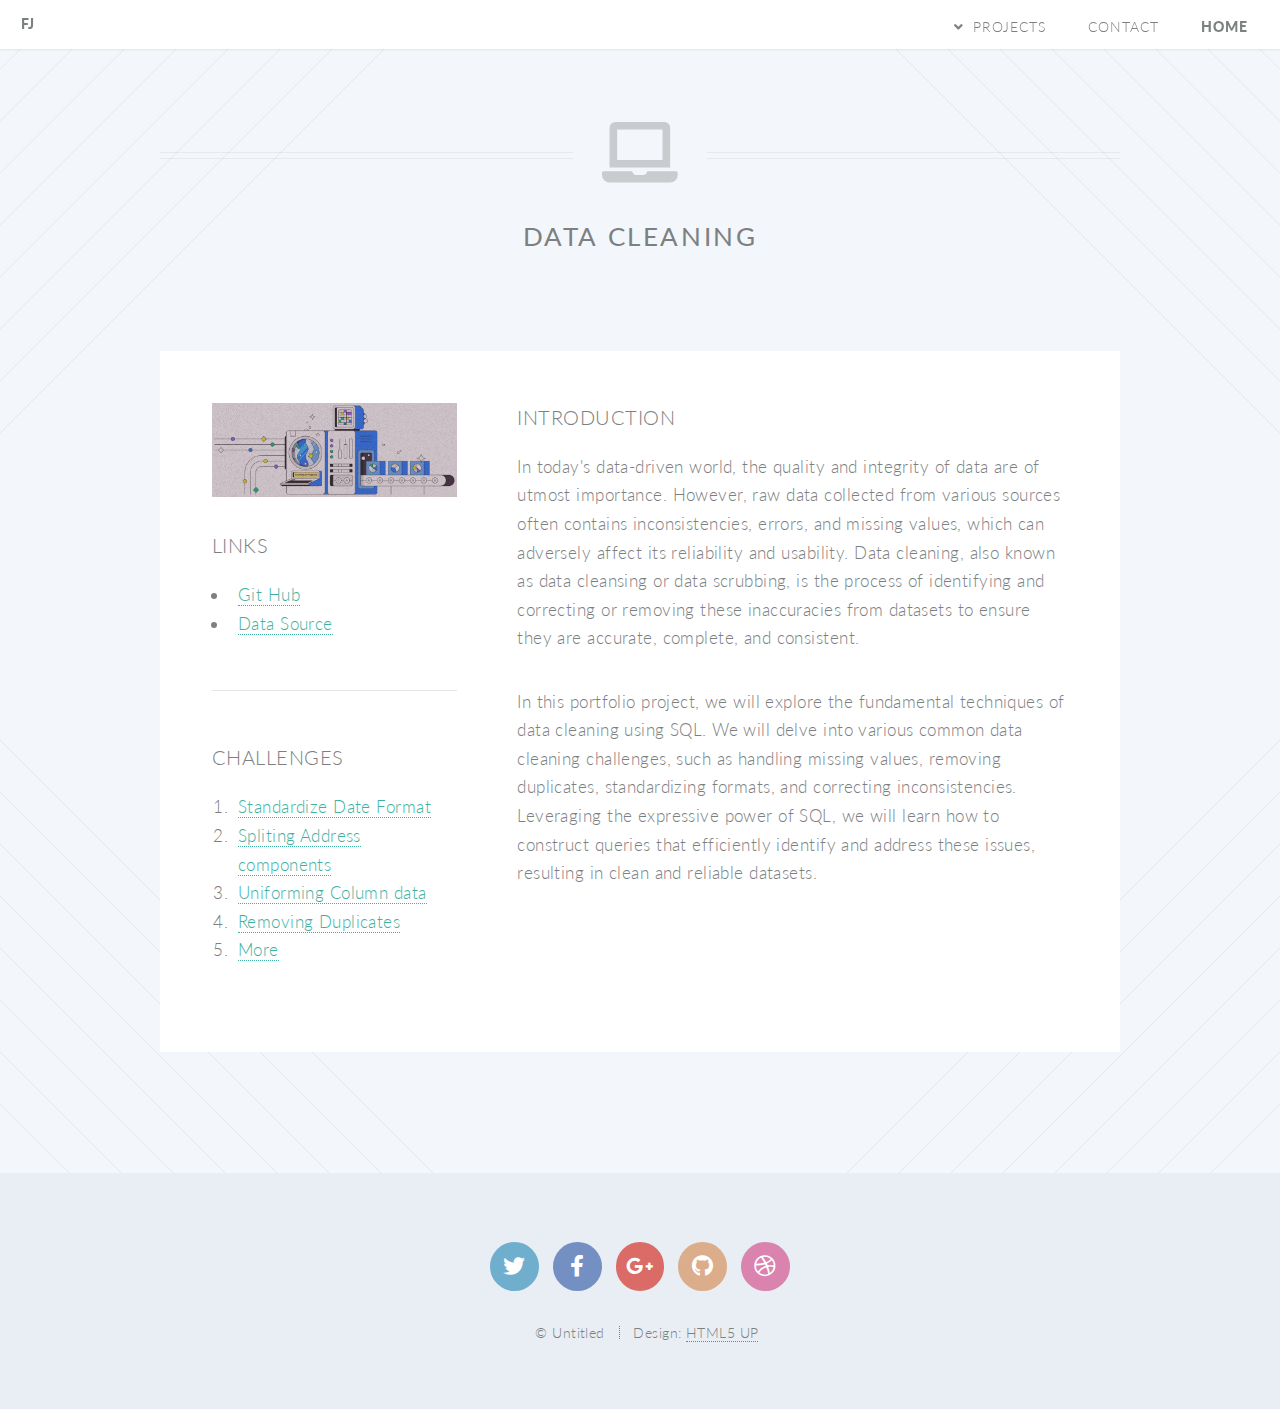
==== commit 0e9f94d3: "Add files via upload" ====
--- a/data_clean.html
+++ b/data_clean.html
@@ -58,6 +58,19 @@
 									<!-- Sidebar -->
 										<div class="sidebar">
 											<section>
+												<a href="#" class="image featured"><img src="images/data_clean.png" alt="" /></a>
+												<header>
+													<h3>Links</h3>
+												</header>
+												<UL>
+													<li><a href="https://github.com/fatimajalil/Data-Cleaning">Git Hub</a></li>
+													<li><a href="">Data Source</a></li>
+												</UL>
+												<p></p>
+												<p></p>
+												
+											</section>
+											<section>
 												<header>
 													<h3>Challenges</h3>
 												</header>
@@ -70,18 +83,7 @@
                                                 </ol>
 											</section>
 
-											<section>
-												<a href="#" class="image featured"><img src="images/pic03.jpg" alt="" /></a>
-												<header>
-													<h3>REmarks</h3>
-												</header>
-												<p>Sed tristique purus vitae volutpat commodo suscipit amet sed nibh. Proin a ullamcorper sed blandit. Sed tristique purus vitae volutpat commodo suscipit ullamcorper sed blandit lorem ipsum dolore.</p>
-												<footer>
-													<ul class="buttons">
-														<li><a href="#" class="button small">Learn More</a></li>
-													</ul>
-												</footer>
-											</section>
+											
 										</div>
 
 								</div>
@@ -97,7 +99,7 @@
                                                 <p>In today's data-driven world, the quality and integrity of data are of utmost importance. However, raw data collected from various sources often contains inconsistencies, errors, and missing values, which can adversely affect its reliability and usability. Data cleaning, also known as data cleansing or data scrubbing, is the process of identifying and correcting or removing these inaccuracies from datasets to ensure they are accurate, complete, and consistent.</p>
                                                 <p>In this portfolio project, we will explore the fundamental techniques of data cleaning using SQL. We will delve into various common data cleaning challenges, such as handling missing values, removing duplicates, standardizing formats, and correcting inconsistencies. Leveraging the expressive power of SQL, we will learn how to construct queries that efficiently identify and address these issues, resulting in clean and reliable datasets.</p>
                                                 <br>
-                                                <div class="box">
+                                                <!-- <div class="box">
                                                 <h3>Standardize the date format</h3>
                                                 <p>When working with datasets, it's not uncommon to encounter date values in various formats. Inconsistent date formats can complicate data analysis and make it challenging to perform accurate comparisons or calculations. Standardizing date formats is a crucial step in data cleaning to ensure uniformity and consistency across the dataset.This is super easy. </p>
                                                 
@@ -119,7 +121,7 @@
                                                 <pre>
                                                     
                                                 </pre>
-                                            </div>
+                                            </div> -->
                                             
                                             </section>
 										</div>
@@ -128,58 +130,8 @@
 							</div>
 						</section>
 
-					<!-- Two -->
-						<section class="wrapper style1 container special">
-							<div class="row">
-								<div class="col-4 col-12-narrower">
-
-									<section>
-										<header>
-											<h3>This is Something</h3>
-										</header>
-										<p>Sed tristique purus vitae volutpat ultrices. Aliquam eu elit eget arcu commodo suscipit dolor nec nibh. Proin a ullamcorper elit, et sagittis turpis. Integer ut fermentum.</p>
-										<footer>
-											<ul class="buttons">
-												<li><a href="#" class="button small">Learn More</a></li>
-											</ul>
-										</footer>
-									</section>
-
-								</div>
-								<div class="col-4 col-12-narrower">
-
-									<section>
-										<header>
-											<h3>Also Something</h3>
-										</header>
-										<p>Sed tristique purus vitae volutpat ultrices. Aliquam eu elit eget arcu commodo suscipit dolor nec nibh. Proin a ullamcorper elit, et sagittis turpis. Integer ut fermentum.</p>
-										<footer>
-											<ul class="buttons">
-												<li><a href="#" class="button small">Learn More</a></li>
-											</ul>
-										</footer>
-									</section>
-
-								</div>
-								<div class="col-4 col-12-narrower">
-
-									<section>
-										<header>
-											<h3>Probably Something</h3>
-										</header>
-										<p>Sed tristique purus vitae volutpat ultrices. Aliquam eu elit eget arcu commodo suscipit dolor nec nibh. Proin a ullamcorper elit, et sagittis turpis. Integer ut fermentum.</p>
-										<footer>
-											<ul class="buttons">
-												<li><a href="#" class="button small">Learn More</a></li>
-											</ul>
-										</footer>
-									</section>
-
-								</div>
-							</div>
-						</section>
-
-				</article>
+					
+					</article>
 
 			<!-- Footer -->
 				<footer id="footer">
